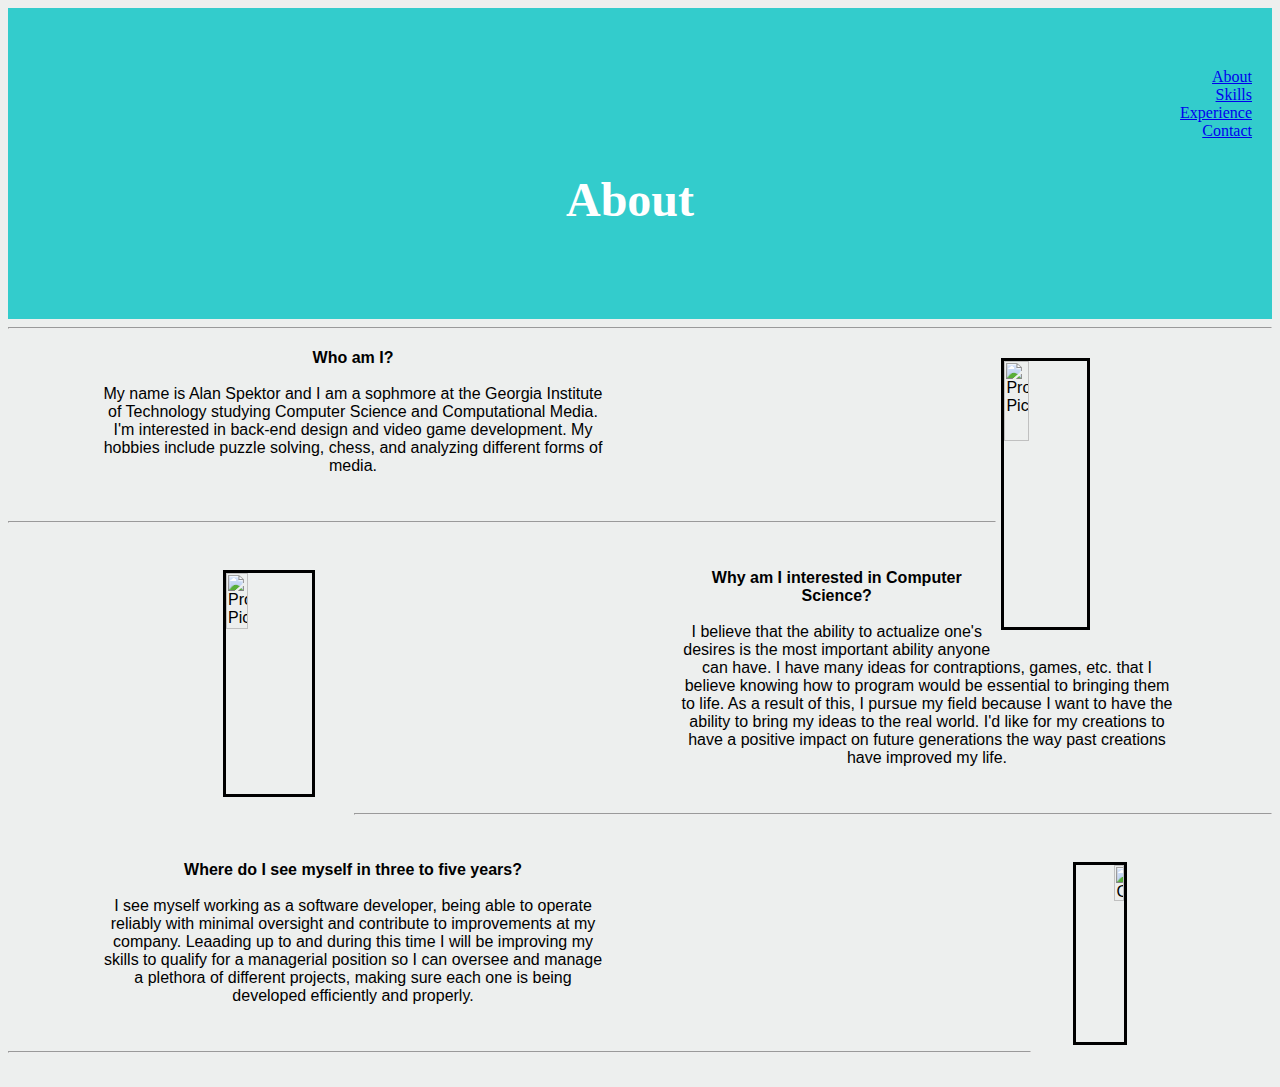
==== about.html @ f7887d70 "Add link files" ====
<html>
	<head>
		<title>
			Alan Spektor - About
		</title>
		<style type="text/css">
			p {
				font-family: Arial, sans-serif;
			}
			.margin {
				margin: 20px;
			}
			.header {
				width: 100%;
				padding:60px 0;
				text-align: center;
				background: #33cccc;
				color: white;
			}
			.wrap {
				inline-size: 500px;
				word-wrap:  normal;
			}
			.rightAlign {
				text-align: right;
			}
			.centerAlign {
				text-align: center;
			}
			.leftAlign {
				text-align: left;
			}
			.border {
				border: 3px;
				border-style: solid;
				border-color: black;
				margin: 5px;
			}
		</style>
	</head>
	<body style="background-color:#EDEFEE">
		<section class="header">
			<div align="right" style="margin-right: 20px;">
				<a href="about.html">About</a>
				<br>
				<a href="skills.html">Skills</a>
				<br>
				<a href="experience.html">Experience</a>
				<br>
				<a href="contact.html">Contact</a>
				<h1 style="font-size: 3em; text-align:center;">About</h1>
			</div>
		</section> 

		<hr>

		<p class="center" style="float:right;"> <img src="https://static.thenounproject.com/png/1905238-200.png" alt="Profile Picture" class="border" style="margin-right: 145px;" width=30% height=auto> </p>

		<p class="wrap margin centerAlign"; style="padding-left:75px"> <b>Who am I?</b> <br><br>
			My name is Alan Spektor and I am a sophmore at the Georgia Institute of Technology studying Computer Science and Computational Media. I'm interested in back-end design and video game development. My hobbies include puzzle solving, chess, and analyzing different forms of media. </p>

		<br>
		<hr>
		<br>

		<p class = "leftAlign" style="float: left;"> <img src="https://static9.depositphotos.com/1000128/1192/i/600/depositphotos_11929742-stock-photo-computer-mobility-and-cloud-computing.jpg" alt="Profile Picture" class="border" style="margin-left: 215px;" width=25% height=auto> </p>

		<div align="right">
		<p class="wrap margin centerAlign"; style="padding-right:75px"> <b>Why am I interested in Computer Science?</b> <br><br>
			I believe that the ability to actualize one's desires is the most important ability anyone can have. I have many ideas for contraptions, games, etc. that I believe knowing how to program would be essential to bringing them to life. As a result of this, I pursue my field because I want to have the ability to bring my ideas to the real world. I'd like for my creations to have a positive impact on future generations the way past creations have improved my life. </p>
		</div>

		<br>
		<hr>
		<br>

		<p class="rightAlign" style="float:right;"> <img src="https://pcprd.azureedge.net/content/different-types-of-calendars-used-around-the-world-8437894942255.jpg" alt="Calendar" class="border" style="margin-right: 145px;" width=20% height=auto> </p>

		<p class="wrap margin centerAlign"; style="padding-left:75px"> <b>Where do I see myself in three to five years?</b><br><br>
			I see myself working as a software developer, being able to operate reliably with minimal oversight and contribute to improvements at my company. Leaading up to and during this time I will be improving my skills to qualify for a managerial position so I can oversee and manage a plethora of different projects, making sure each one is being developed efficiently and properly. </p>

		<br>
		<hr>
		<br>

	</body>
</html>
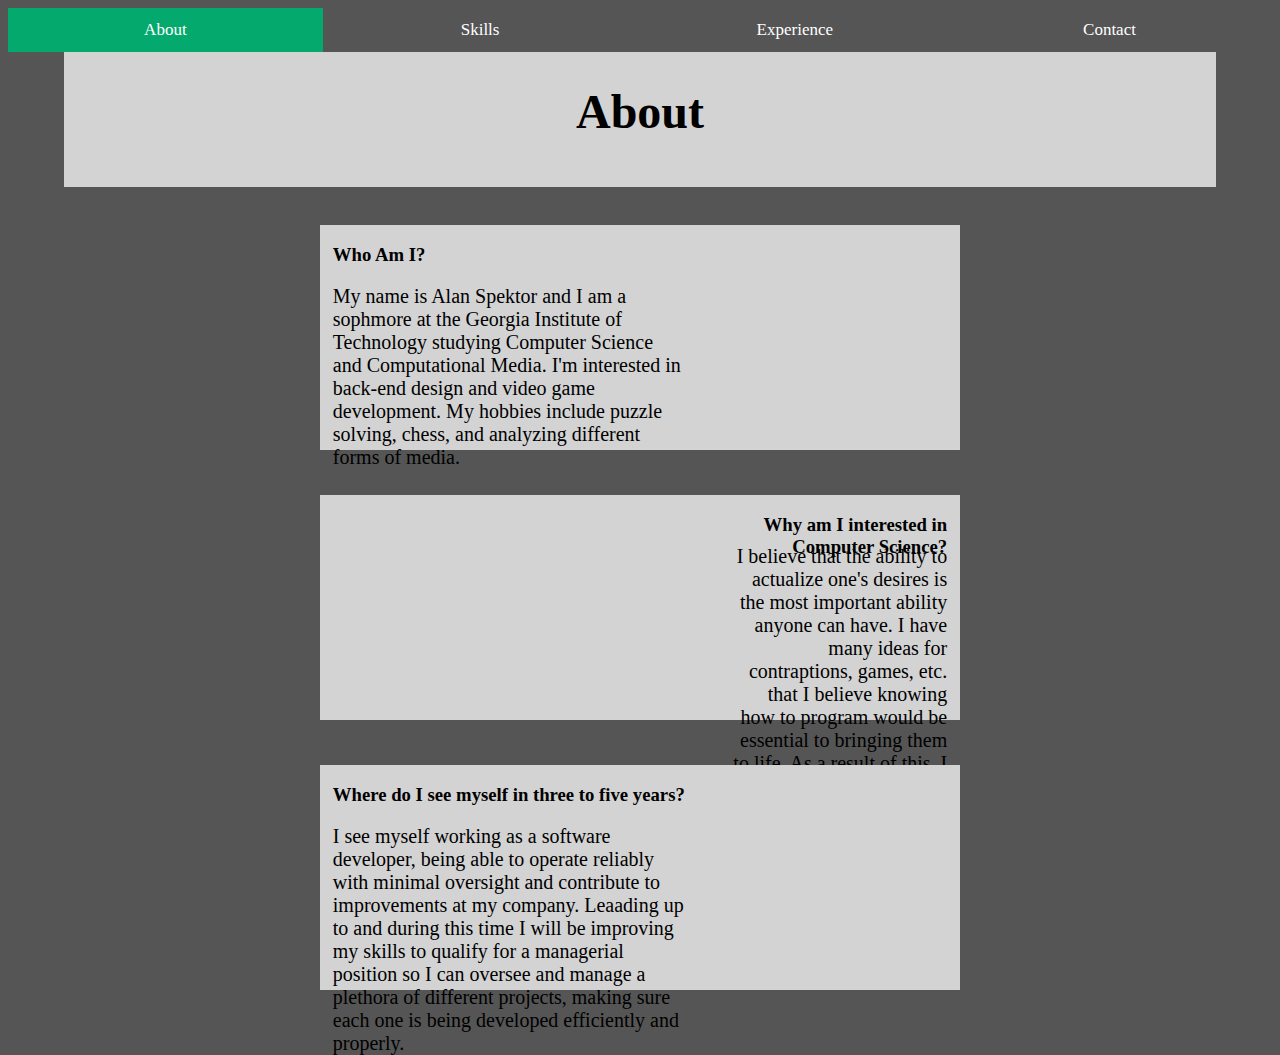
==== commit e90dacfe: "Upload 2" ====
--- a/about.html
+++ b/about.html
@@ -3,85 +3,50 @@
 		<title>
 			Alan Spektor - About
 		</title>
-		<style type="text/css">
-			p {
-				font-family: Arial, sans-serif;
-			}
-			.margin {
-				margin: 20px;
-			}
-			.header {
-				width: 100%;
-				padding:60px 0;
-				text-align: center;
-				background: #33cccc;
-				color: white;
-			}
-			.wrap {
-				inline-size: 500px;
-				word-wrap:  normal;
-			}
-			.rightAlign {
-				text-align: right;
-			}
-			.centerAlign {
-				text-align: center;
-			}
-			.leftAlign {
-				text-align: left;
-			}
-			.border {
-				border: 3px;
-				border-style: solid;
-				border-color: black;
-				margin: 5px;
-			}
-		</style>
+		<link rel = "stylesheet" href = "style.css">
 	</head>
-	<body style="background-color:#EDEFEE">
-		<section class="header">
-			<div align="right" style="margin-right: 20px;">
-				<a href="about.html">About</a>
-				<br>
-				<a href="skills.html">Skills</a>
-				<br>
-				<a href="experience.html">Experience</a>
-				<br>
-				<a href="contact.html">Contact</a>
-				<h1 style="font-size: 3em; text-align:center;">About</h1>
-			</div>
-		</section> 
-
-		<hr>
-
-		<p class="center" style="float:right;"> <img src="https://static.thenounproject.com/png/1905238-200.png" alt="Profile Picture" class="border" style="margin-right: 145px;" width=30% height=auto> </p>
-
-		<p class="wrap margin centerAlign"; style="padding-left:75px"> <b>Who am I?</b> <br><br>
-			My name is Alan Spektor and I am a sophmore at the Georgia Institute of Technology studying Computer Science and Computational Media. I'm interested in back-end design and video game development. My hobbies include puzzle solving, chess, and analyzing different forms of media. </p>
-
-		<br>
-		<hr>
-		<br>
-
-		<p class = "leftAlign" style="float: left;"> <img src="https://static9.depositphotos.com/1000128/1192/i/600/depositphotos_11929742-stock-photo-computer-mobility-and-cloud-computing.jpg" alt="Profile Picture" class="border" style="margin-left: 215px;" width=25% height=auto> </p>
-
-		<div align="right">
-		<p class="wrap margin centerAlign"; style="padding-right:75px"> <b>Why am I interested in Computer Science?</b> <br><br>
-			I believe that the ability to actualize one's desires is the most important ability anyone can have. I have many ideas for contraptions, games, etc. that I believe knowing how to program would be essential to bringing them to life. As a result of this, I pursue my field because I want to have the ability to bring my ideas to the real world. I'd like for my creations to have a positive impact on future generations the way past creations have improved my life. </p>
+	<body style="background-color:#555">
+		<!-- HEADER SECTION + LINKS -->
+		<div class="headerLinks">
+			<a class="active" href="about.html">About</a>
+			<a href="skills.html">Skills</a>
+			<a href="experience.html">Experience</a>
+			<a href="contact.html">Contact</a>
+		</div>
+		<div id="headerBody">
+			<h1 style="font-size: 3em; text-align:center;">About</h1>
 		</div>
 
-		<br>
-		<hr>
-		<br>
+		<!-- SECTION ONE -->
+		<div id="sectionOne">
+			<div style="position: absolute ; width: 55%; left: 2%;">
+				<h3 style="position: absolute"><b>Who Am I?</b></h3>
+				<p style="word-wrap: break-word; font-size: 20px; position: absolute; top: 40px">My name is Alan Spektor and I am a sophmore at the Georgia Institute of Technology studying Computer Science and Computational Media. I'm interested in back-end design and video game development. My hobbies include puzzle solving, chess, and analyzing different forms of media. 
+				</p>
+				<img src="https://us.123rf.com/450wm/dizanna/dizanna1910/dizanna191000318/dizanna191000318.jpg?ver=6" style=" position: absolute; top: 20px; left: 112%; width: 55%">
+			</div>
+		</div>
 
-		<p class="rightAlign" style="float:right;"> <img src="https://pcprd.azureedge.net/content/different-types-of-calendars-used-around-the-world-8437894942255.jpg" alt="Calendar" class="border" style="margin-right: 145px;" width=20% height=auto> </p>
+		<!-- SECTION TWO -->
+		<div id="sectionTwo">
+			<div style="position: absolute; width: 96%; left: 2%;">
+				<img src="http://www.latinasinstem.com/uploads/5/1/6/2/51621263/2015-1448929395_orig.jpg" style=" position: absolute; right: 60%; top: 30px; width: 40%">
+				<div style="margin-left: 400px; text-align: right">
+					<h3 style="position: absolute"><b>Why am I interested in Computer Science?</b></h3>
+					<p style="word-wrap: break-word; font-size: 20px; position: absolute; top: 30px">I believe that the ability to actualize one's desires is the most important ability anyone can have. I have many ideas for contraptions, games, etc. that I believe knowing how to program would be essential to bringing them to life. As a result of this, I pursue my field because I want to have the ability to bring my ideas to the real world. I'd like for my creations to have a positive impact on future generations the way past creations have improved my life.
+					</p>
+				</div>
+			</div>
+		</div>
 
-		<p class="wrap margin centerAlign"; style="padding-left:75px"> <b>Where do I see myself in three to five years?</b><br><br>
-			I see myself working as a software developer, being able to operate reliably with minimal oversight and contribute to improvements at my company. Leaading up to and during this time I will be improving my skills to qualify for a managerial position so I can oversee and manage a plethora of different projects, making sure each one is being developed efficiently and properly. </p>
-
-		<br>
-		<hr>
-		<br>
-
+		<!-- SECTION THREE -->
+		<div id="sectionThree">
+			<div style="position: absolute; width: 55%; left: 2%;">
+				<h3 style="position: absolute"><b>Where do I see myself in three to five years?</b></h3>
+				<p style="word-wrap: break-word; font-size: 20px; position: absolute; top: 40px">I see myself working as a software developer, being able to operate reliably with minimal oversight and contribute to improvements at my company. Leaading up to and during this time I will be improving my skills to qualify for a managerial position so I can oversee and manage a plethora of different projects, making sure each one is being developed efficiently and properly.
+				</p>
+				<img src="https://pcprd.azureedge.net/content/different-types-of-calendars-used-around-the-world-8437894942255.jpg" style=" position: absolute; top: 30px; left: 112%; width: 55%">
+			</div>
+		</div>
 	</body>
 </html>--- a/style.css
+++ b/style.css
@@ -0,0 +1,100 @@
+#sectionOne {
+	position: absolute;
+	left: 25%;
+	top: 25%;
+	width: 50%;
+	height: 25%;
+	text-align: left;
+	background-color: rgb(211, 211, 211);
+}
+
+#sectionTwo {
+	position: absolute;
+	left: 25%;
+	top: 55%;
+	width: 50%;
+	height: 25%;
+	text-align: right;
+	background-color: rgb(211, 211, 211);
+}
+
+#sectionThree {
+	position: absolute;
+	left: 25%;
+	top: 85%;
+	width: 50%;
+	height: 25%;
+	text-align: left;
+	background-color: rgb(211, 211, 211);
+}
+
+#skillsSection {
+	position: absolute;
+	left: 12.5%;
+	top: 60%;
+	width: 75%;
+	height: 25%;
+	text-align: left;
+	background-color: rgb(211, 211, 211);
+}
+
+#experienceSection {
+	position: absolute;
+	left: 12.5%;
+	top: 25%;
+	width: 75%;
+	height: 50%;
+	text-align: left;
+	background-color: rgb(211, 211, 211);
+}
+
+#contactSection {
+	position: absolute;
+	left: 25%;
+	top: 25%;
+	width: 50%;
+	height: 45%;
+	text-align: left;
+	background-color: rgb(211, 211, 211);
+}
+
+#headerBody {
+	position: absolute;
+	left: 5%;
+	width: 90%;
+	height: 15%;
+	text-align: center;
+	background-color: rgb(211, 211, 211);
+}
+
+.headerLinks {
+  width: 100%;
+  background-color: #555;
+  overflow: auto;
+}
+
+.headerLinks a {
+  float: left;
+  padding: 12px;
+  color: white;
+  text-decoration: none;
+  font-size: 17px;
+  width: 23%; /* Four links of equal widths */
+  text-align: center;
+}
+
+.headerLinks a:hover {
+  background-color: #000;
+}
+
+.headerLinks a.active {
+  background-color: #04AA6D;
+}
+
+@media screen and (max-width: 500px) {
+  .headerLinks a {
+    float: none;
+    display: block;
+    width: 100%;
+    text-align: left;
+}